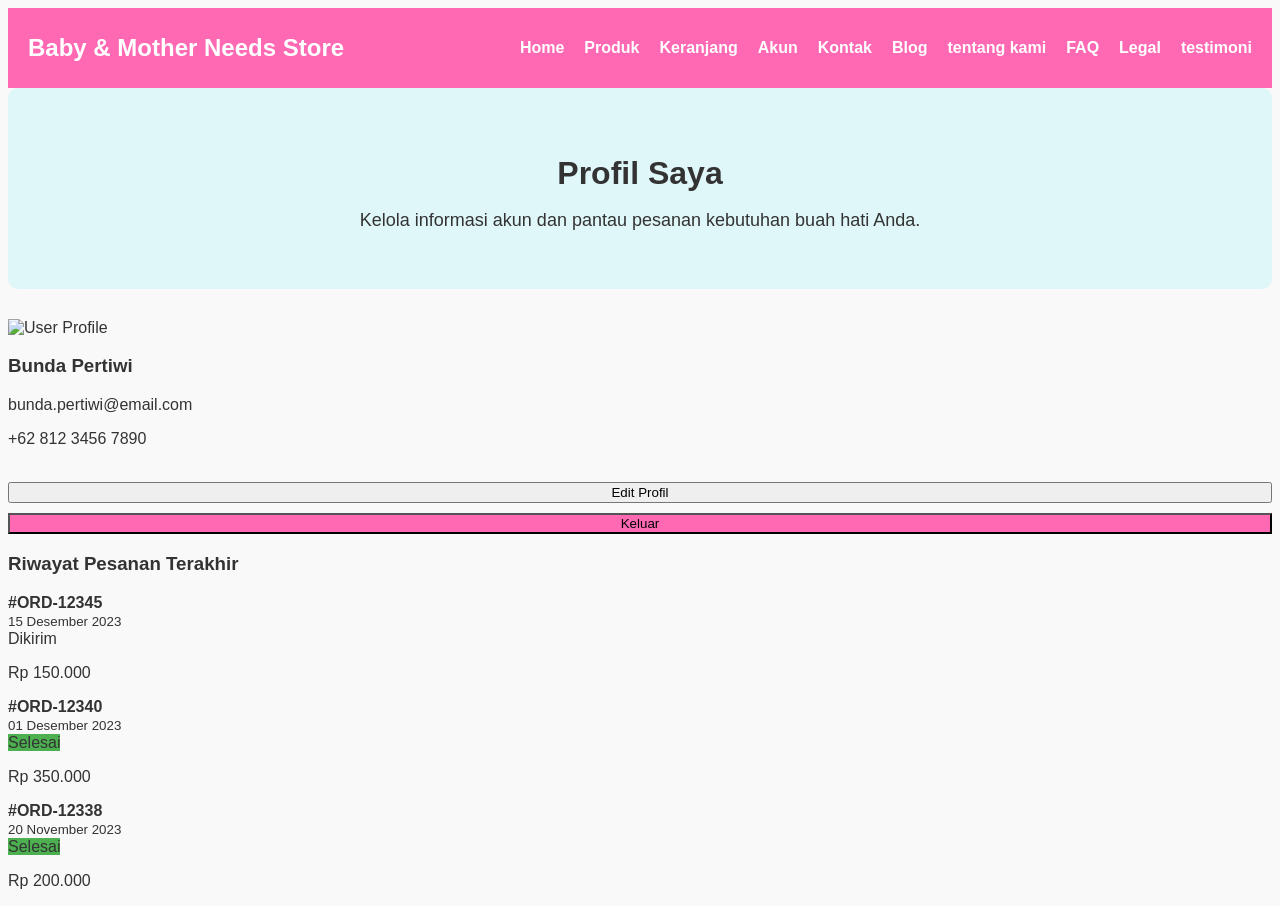
==== akun.html @ ec88a867 "tia new.." ====
<!DOCTYPE html>
<html lang="en">
<head>
    <meta charset="UTF-8">
    <meta name="viewport" content="width=device-width, initial-scale=1.0">
    <title>Akun</title>
    <link rel="stylesheet" href="css/style.css"> <title>Akun - Baby & Mom Shop</title>
</head>
<body>
     <header>
        <h1>Baby & Mother Needs Store</h1>
        <nav>
            <ul>
                <li><a href="index.html">Home</a></li>
                <li><a href="produk.html">Produk</a></li>
                <li><a href="keranjang.html">Keranjang</a></li>
                <li><a href="akun.html">Akun</a></li>
                <li><a href="Kontak.html">Kontak</a></li>
                <li><a href="Blog.html">Blog</a></li>
                <li><a href="tentang kami.html">tentang kami</a></li>
                <li><a href="FAQ.html">FAQ</a></li>
                <li><a href="legal.html">Legal</a></li>
                <li><a href="testimoni.html">testimoni</a></li>

            </ul>
        </nav>
    </header>
    <section class="hero">
            <h2>Profil Saya</h2>
            <p>Kelola informasi akun dan pantau pesanan kebutuhan buah hati Anda.</p>
        </section>

        <div class="account-container">
            <section class="profile-card">
                <img src="https://cdn-icons-png.flaticon.com/512/3135/3135715.png" alt="User Profile">
                <h3>Bunda Pertiwi</h3>
                <p>bunda.pertiwi@email.com</p>
                <p>+62 812 3456 7890</p>
                <br>
                <button style="width: 100%;">Edit Profil</button> 
                <button style="width: 100%; margin-top: 10px; background-color: #ff69b4;">Keluar</button>
            </section>

            <section class="order-history">
                <h3>Riwayat Pesanan Terakhir</h3>
                <div class="order-item">
                    <div>
                        <strong>#ORD-12345</strong><br>
                        <small>15 Desember 2023</small>
                    </div>
                    <div>
                        <span class="status-pill">Dikirim</span>
                        <p class="price">Rp 150.000</p>
                    </div>
                </div>
                <div class="order-item">
                    <div>
                        <strong>#ORD-12340</strong><br>
                        <small>01 Desember 2023</small>
                    </div>
                    <div>
                        <span class="status-pill" style="background-color: #4CAF50;">Selesai</span>
                        <p class="price">Rp 350.000</p>
                    </div>
                </div>
                <div class="order-item">
                    <div>
                        <strong>#ORD-12338</strong><br>
                        <small>20 November 2023</small>
                    </div>
                    <div>
                        <span class="status-pill" style="background-color: #4CAF50;">Selesai</span>
                        <p class="price">Rp 200.000</p>
                    </div>
                </div>
            </section>
    
</body>
</html>
---- css/style.css ----
head
       {
            margin: 0;
            padding: 0;
            box-sizing: border-box;
        }
        
        body {
            font-family: Arial, sans-serif;
            background-color: #f9f9f9;
            color: #333;
        }
        
        header {
            background-color: #ff69b4; 
            color: white;
            padding: 10px 20px;
            display: flex;
            justify-content: space-between;
            align-items: center;
        }
        
        header h1 {
            font-size: 24px;
        }
        
        nav ul {
            list-style: none;
            display: flex;
        }
        
        nav ul li {
            margin-left: 20px;
        }
        
        nav ul li a {
            color: white;
            text-decoration: none;
            font-weight: bold;
        }
        
        nav ul li a:hover {
            text-decoration: underline;
        }
        
        main {
            max-width: 1200px;
            margin: 20px auto;
            padding: 20px;
        }
        
        .hero {
            text-align: center;
            background-color: #e0f7fa;
            padding: 40px;
            border-radius: 10px;
            margin-bottom: 30px;
        }
        
        .hero h2 {
            font-size: 32px;
            margin-bottom: 10px;
        }
        
        .hero p {
            font-size: 18px;
        }
        
        .products {
            display: grid;
            grid-template-columns: repeat(auto-fit, minmax(250px, 1fr));
            gap: 20px;
        }
        
        .product {
            background-color: white;
            border: 1px solid #ddd;
            border-radius: 10px;
            padding: 15px;
            text-align: center;
            box-shadow: 0 2px 5px rgba(0,0,0,0.1);
        }
        
        .product img {
            width: 100%;
            height: 200px;
            object-fit: cover;
            border-radius: 5px;
        }
        
        .product h3 {
            margin: 10px 0;
            font-size: 18px;
        }
        
        .product p {
            color: #888;
        }
        
        .product .price {
            font-weight: bold;
            color: #ff69b4;
            margin: 10px 0;
        }
        
        .product button {
            background-color: #ff69b4;
            color: white;
            border: none;
            padding: 10px 20px;
            border-radius: 5px;
            cursor: pointer;
        }
        
        .product button:hover {
            background-color: #ff1493;
        }
        

        footer {
            background-color: #333;
            color: white;
            text-align: center;
            padding: 20px;
            margin-top: 40px;
        }
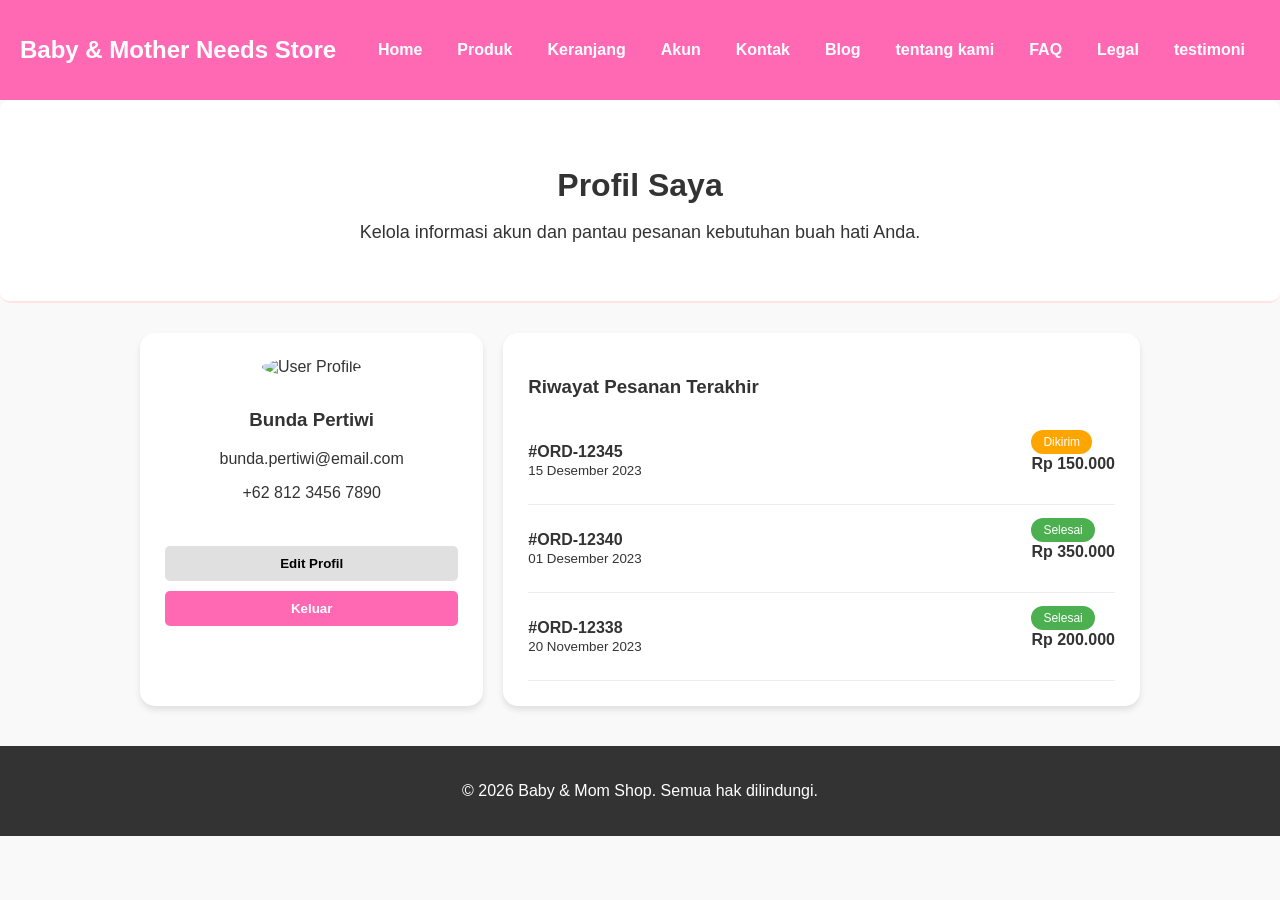
==== commit 8c2cfde8: "add css" ====
--- a/akun.html
+++ b/akun.html
@@ -3,11 +3,12 @@
 <head>
     <meta charset="UTF-8">
     <meta name="viewport" content="width=device-width, initial-scale=1.0">
-    <title>Akun</title>
-    <link rel="stylesheet" href="css/style.css"> <title>Akun - Baby & Mom Shop</title>
+    <title>Akun - Baby & Mom Shop</title>
+    <link rel="stylesheet" href="css/style.css">
+    <link rel="stylesheet" href="css/akun.css"
 </head>
 <body>
-     <header>
+    <header>
         <h1>Baby & Mother Needs Store</h1>
         <nav>
             <ul>
@@ -21,59 +22,62 @@
                 <li><a href="FAQ.html">FAQ</a></li>
                 <li><a href="legal.html">Legal</a></li>
                 <li><a href="testimoni.html">testimoni</a></li>
-
             </ul>
         </nav>
     </header>
+
     <section class="hero">
-            <h2>Profil Saya</h2>
-            <p>Kelola informasi akun dan pantau pesanan kebutuhan buah hati Anda.</p>
+        <h2>Profil Saya</h2>
+        <p>Kelola informasi akun dan pantau pesanan kebutuhan buah hati Anda.</p>
+    </section>
+
+    <div class="account-container">
+        <section class="profile-card">
+            <img src="https://cdn-icons-png.flaticon.com/512/3135/3135715.png" alt="User Profile">
+            <h3>Bunda Pertiwi</h3>
+            <p>bunda.pertiwi@email.com</p>
+            <p>+62 812 3456 7890</p>
+            <br>
+            <button class="btn-edit">Edit Profil</button> 
+            <button class="btn-logout">Keluar</button>
         </section>
 
-        <div class="account-container">
-            <section class="profile-card">
-                <img src="https://cdn-icons-png.flaticon.com/512/3135/3135715.png" alt="User Profile">
-                <h3>Bunda Pertiwi</h3>
-                <p>bunda.pertiwi@email.com</p>
-                <p>+62 812 3456 7890</p>
-                <br>
-                <button style="width: 100%;">Edit Profil</button> 
-                <button style="width: 100%; margin-top: 10px; background-color: #ff69b4;">Keluar</button>
-            </section>
-
-            <section class="order-history">
-                <h3>Riwayat Pesanan Terakhir</h3>
-                <div class="order-item">
-                    <div>
-                        <strong>#ORD-12345</strong><br>
-                        <small>15 Desember 2023</small>
-                    </div>
-                    <div>
-                        <span class="status-pill">Dikirim</span>
-                        <p class="price">Rp 150.000</p>
-                    </div>
+        <section class="order-history">
+            <h3>Riwayat Pesanan Terakhir</h3>
+            <div class="order-item">
+                <div>
+                    <strong>#ORD-12345</strong><br>
+                    <small>15 Desember 2023</small>
                 </div>
-                <div class="order-item">
-                    <div>
-                        <strong>#ORD-12340</strong><br>
-                        <small>01 Desember 2023</small>
-                    </div>
-                    <div>
-                        <span class="status-pill" style="background-color: #4CAF50;">Selesai</span>
-                        <p class="price">Rp 350.000</p>
-                    </div>
+                <div>
+                    <span class="status-pill">Dikirim</span>
+                    <p class="price">Rp 150.000</p>
                 </div>
-                <div class="order-item">
-                    <div>
-                        <strong>#ORD-12338</strong><br>
-                        <small>20 November 2023</small>
-                    </div>
-                    <div>
-                        <span class="status-pill" style="background-color: #4CAF50;">Selesai</span>
-                        <p class="price">Rp 200.000</p>
-                    </div>
+            </div>
+            <div class="order-item">
+                <div>
+                    <strong>#ORD-12340</strong><br>
+                    <small>01 Desember 2023</small>
                 </div>
-            </section>
-    
+                <div>
+                    <span class="status-pill status-done">Selesai</span>
+                    <p class="price">Rp 350.000</p>
+                </div>
+            </div>
+            <div class="order-item">
+                <div>
+                    <strong>#ORD-12338</strong><br>
+                    <small>20 November 2023</small>
+                </div>
+                <div>
+                    <span class="status-pill status-done">Selesai</span>
+                    <p class="price">Rp 200.000</p>
+                </div>
+            </div>
+        </section>
+    </div>
+    <footer>
+        <p>&copy; 2026 Baby & Mom Shop. Semua hak dilindungi.</p>
+    </footer>
 </body>
 </html>
--- a/css/style.css
+++ b/css/style.css
@@ -124,3 +124,66 @@
             padding: 20px;
             margin-top: 40px;
         }
+    /* Dark Mode */
+        body.dark-mode {
+    background-color: #121212;
+    color: #f5f5f5;
+        }
+
+        body.dark-mode header,
+        body.dark-mode footer {
+            background-color: #1e1e1e;
+        }
+
+        body.dark-mode nav a {
+            color: #f5f5f5;
+        }
+
+        body.dark-mode .product {
+            background-color: #1e1e1e;
+            border: 1px solid #333;
+            padding: 10px;
+            border-radius: 8px;
+        }
+        .container {
+            padding: 20px;
+            text-align: center;
+        }
+
+        body.dark {
+            background-color: #121212;
+            color: #f0f0f0;
+        }
+
+        theme-toggle {
+            top: 20px;
+            right: 20px;
+            padding: 10px 15px;
+            border: none;
+            border-radius: 5px;
+            cursor: pointer;
+            background-color: #ddd;
+            font-size: 1.2rem;
+        }
+
+        .icon-dark {
+            display: none;
+        }
+        body.dark .icon-light {
+            display: none;
+        }
+
+        body.light .icon-dark {
+            display: inline;
+        }
+
+
+        body.dark-mode {
+            background-color: #121212;
+            color: #f5f5f5;
+        }
+
+        button {
+            padding: 10px 20px;
+            cursor: pointer;
+        }   
--- a/css/akun.css
+++ b/css/akun.css
@@ -0,0 +1,116 @@
+
+body {
+    font-family: 'Segoe UI', Tahoma, Geneva, Verdana, sans-serif;
+    margin: 0;
+    padding: 0;
+    background-color: #f9f9f9;
+    color: #333;
+}
+
+header {
+    background-color: #ff69b4; 
+    padding: 20px;
+    text-align: center;
+    color: white;
+}
+
+nav ul {
+    list-style: none;
+    padding: 0;
+}
+
+nav ul li {
+    display: inline;
+    margin-right: 15px;
+}
+
+nav ul li a {
+    text-decoration: none;
+    color: white;
+    font-weight: bold;
+}
+
+
+.hero {
+    text-align: center;
+    padding: 40px 20px;
+    background-color: #fff;
+    border-bottom: 2px solid #ffe4e1;
+}
+
+.account-container {
+    display: flex;
+    max-width: 1000px;
+    margin: 30px auto;
+    gap: 20px;
+    padding: 0 20px;
+}
+
+
+.profile-card {
+    flex: 1;
+    background: white;
+    padding: 25px;
+    border-radius: 15px;
+    box-shadow: 0 4px 6px rgba(0,0,0,0.1);
+    text-align: center;
+}
+
+.profile-card img {
+    width: 100px;
+    border-radius: 50%;
+    margin-bottom: 15px;
+}
+
+.btn-edit, .btn-logout {
+    width: 100%;
+    padding: 10px;
+    border: none;
+    border-radius: 5px;
+    cursor: pointer;
+    font-weight: bold;
+    margin-top: 10px;
+}
+
+.btn-edit {
+    background-color: #e0e0e0;
+}
+
+.btn-logout {
+    background-color: #ff69b4;
+    color: white;
+}
+
+.order-history {
+    flex: 2;
+    background: white;
+    padding: 25px;
+    border-radius: 15px;
+    box-shadow: 0 4px 6px rgba(0,0,0,0.1);
+}
+
+.order-item {
+    display: flex;
+    justify-content: space-between;
+    align-items: center;
+    padding: 15px 0;
+    border-bottom: 1px solid #eee;
+}
+
+.status-pill {
+    padding: 5px 12px;
+    border-radius: 20px;
+    font-size: 12px;
+    color: white;
+    background-color: #ffa500; 
+}
+
+.status-done {
+    background-color: #4CAF50; 
+}
+
+.price {
+    font-weight: bold;
+    margin-top: 5px;
+    text-align: right;
+}
